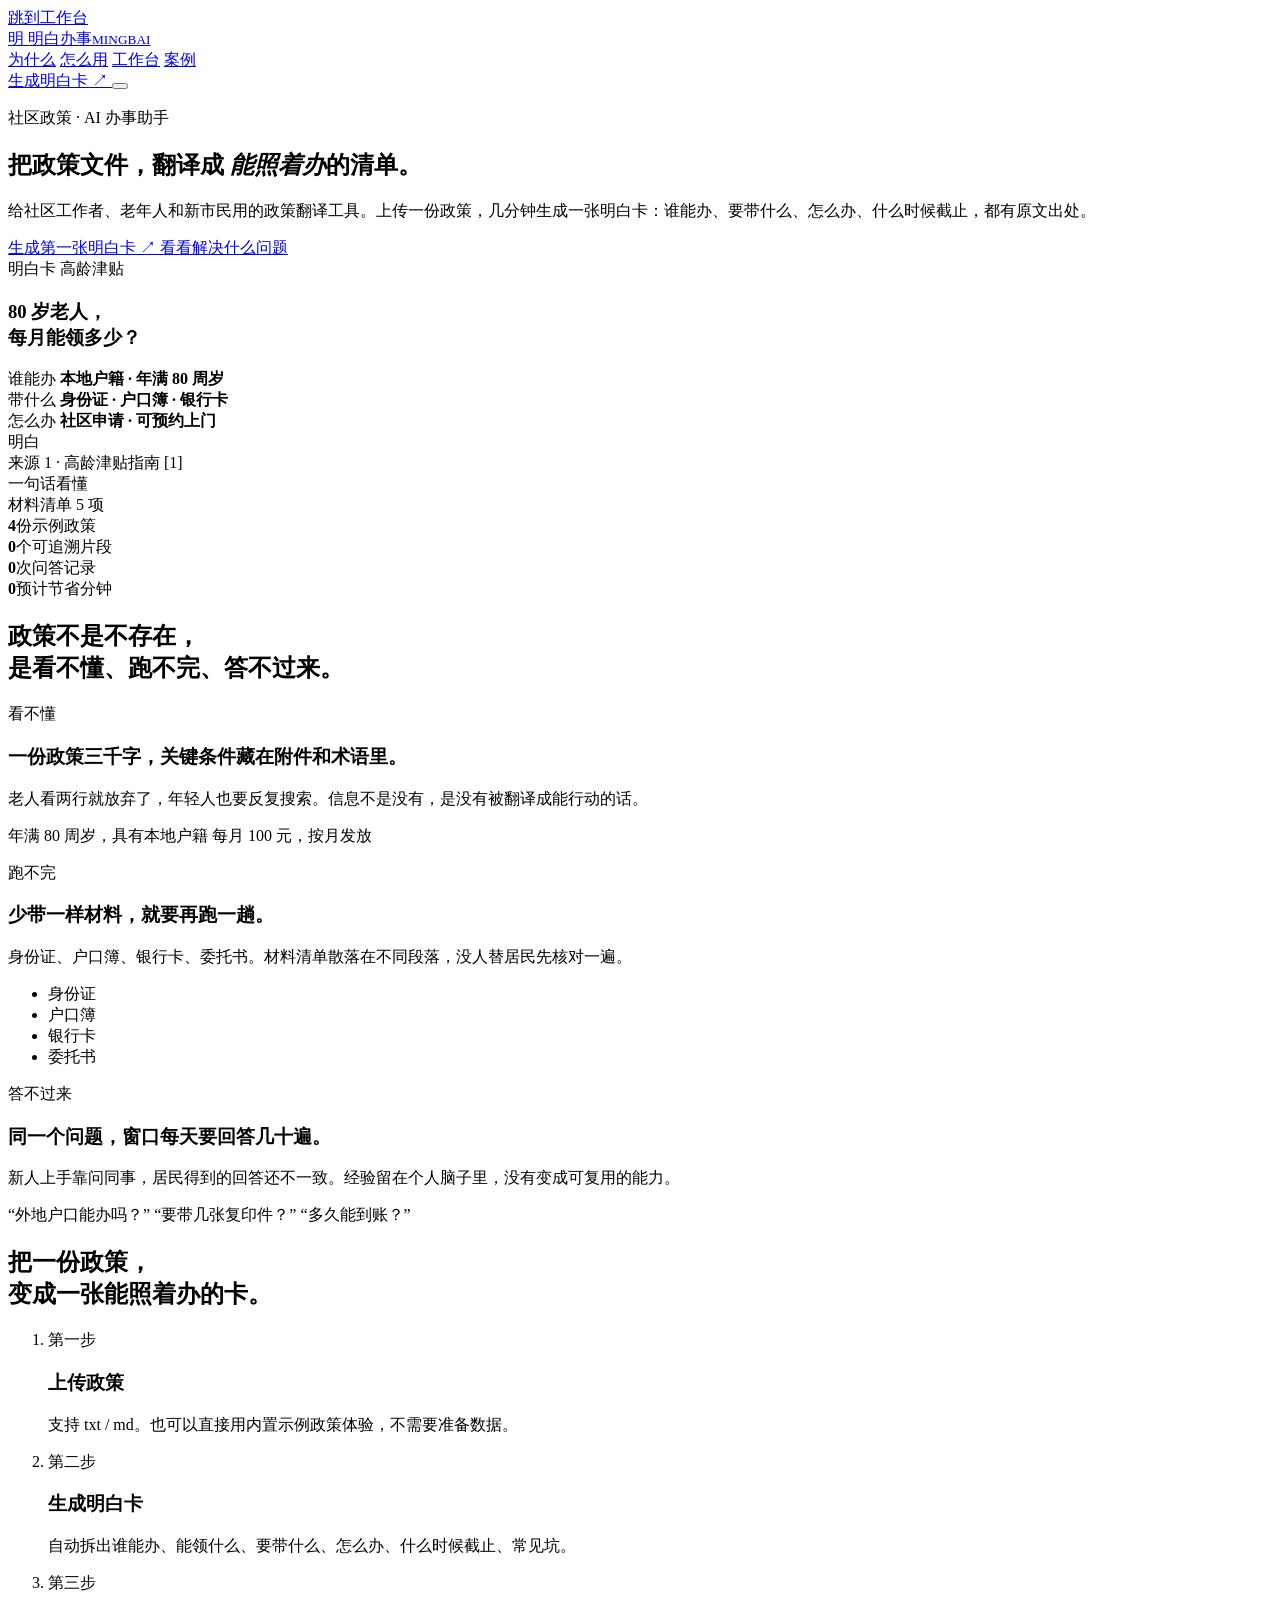
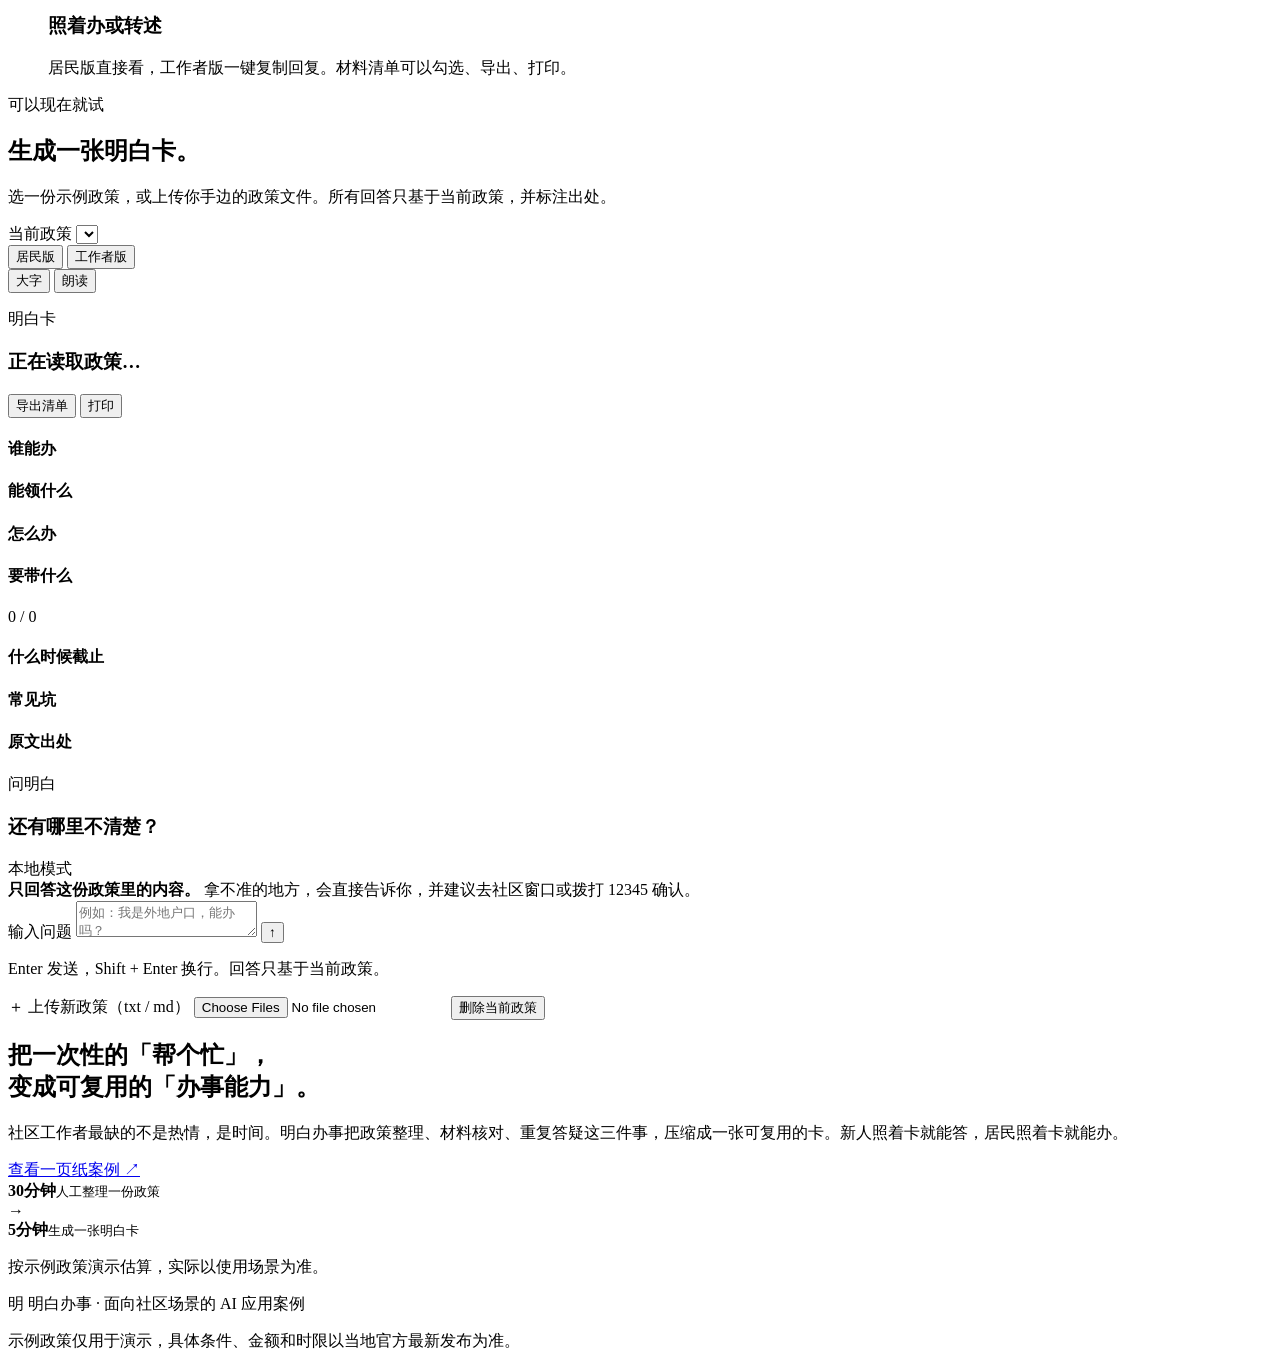
==== frontend/index.html @ 515706d0 "feat: build Mingbai policy translation assistant" ====
<!doctype html>
<html lang="zh-CN">
<head>
  <meta charset="utf-8">
  <meta name="viewport" content="width=device-width, initial-scale=1">
  <meta name="description" content="明白办事：把政策文件翻译成一张能照着办的清单。面向社区工作者、老年人和新市民的 AI 政策助手。">
  <meta name="theme-color" content="#F2F0E9">
  <title>明白办事 · 把政策翻译成能照着办的清单</title>
  <link rel="icon" href="data:image/svg+xml,%3Csvg xmlns='http://www.w3.org/2000/svg' viewBox='0 0 64 64'%3E%3Crect width='64' height='64' rx='16' fill='%23B5432C'/%3E%3Ctext x='32' y='43' text-anchor='middle' font-size='30' fill='%23F2F0E9' font-family='serif'%3E明%3C/text%3E%3C/svg%3E">
  <link rel="stylesheet" href="/static/styles.css">
</head>
<body>
  <a class="skip-link" href="#workspace">跳到工作台</a>
  <div class="grain" aria-hidden="true"></div>
  <div class="paper-grid" aria-hidden="true"></div>

  <header class="site-head">
    <nav class="nav-shell" aria-label="主导航">
      <a class="brand" href="#top" aria-label="明白办事首页">
        <span class="brand-mark" aria-hidden="true">明</span>
        <span class="brand-text">明白办事<small>MINGBAI</small></span>
      </a>
      <div class="nav-links">
        <a href="#why">为什么</a>
        <a href="#how">怎么用</a>
        <a href="#workspace">工作台</a>
        <a href="#case">案例</a>
      </div>
      <a class="btn btn-primary nav-cta" href="#workspace">
        生成明白卡
        <span class="btn-icon" aria-hidden="true">↗</span>
      </a>
      <button class="menu-toggle" type="button" aria-expanded="false" aria-controls="mobile-menu" aria-label="打开菜单">
        <span></span><span></span><span></span>
      </button>
    </nav>
  </header>

  <div id="mobile-menu" class="mobile-menu" hidden>
    <nav aria-label="移动端导航">
      <a href="#why" style="--i:1">为什么</a>
      <a href="#how" style="--i:2">怎么用</a>
      <a href="#workspace" style="--i:3">工作台</a>
      <a href="#case" style="--i:4">案例</a>
    </nav>
    <p class="mobile-menu-foot">示例政策仅用于演示，具体以当地官方发布为准。</p>
  </div>

  <main id="top">
    <section class="hero" aria-labelledby="hero-title">
      <div class="hero-copy reveal">
        <p class="eyebrow">社区政策 · AI 办事助手</p>
        <h1 id="hero-title">
          <span>把政策文件，翻译成</span>
          <span><em>能照着办</em>的清单。</span>
        </h1>
        <p class="lede">
          给社区工作者、老年人和新市民用的政策翻译工具。上传一份政策，几分钟生成一张明白卡：谁能办、要带什么、怎么办、什么时候截止，都有原文出处。
        </p>
        <div class="hero-actions">
          <a class="btn btn-primary" href="#workspace">
            生成第一张明白卡
            <span class="btn-icon" aria-hidden="true">↗</span>
          </a>
          <a class="btn btn-ghost" href="#why">看看解决什么问题</a>
        </div>
      </div>

      <div class="hero-visual reveal" aria-hidden="true">
        <div class="stack-card"></div>
        <article class="hero-card">
          <div class="hero-card-top">
            <span>明白卡</span>
            <span>高龄津贴</span>
          </div>
          <h3>80 岁老人，<br>每月能领多少？</h3>
          <div class="hero-card-row">
            <span>谁能办</span>
            <strong>本地户籍 · 年满 80 周岁</strong>
          </div>
          <div class="hero-card-row">
            <span>带什么</span>
            <strong>身份证 · 户口簿 · 银行卡</strong>
          </div>
          <div class="hero-card-row">
            <span>怎么办</span>
            <strong>社区申请 · 可预约上门</strong>
          </div>
          <div class="seal">明白</div>
          <div class="hero-card-foot">
            <span>来源 1 · 高龄津贴指南</span>
            <span>[1]</span>
          </div>
        </article>
        <div class="floating-note note-a"><span></span>一句话看懂</div>
        <div class="floating-note note-b">材料清单 5 项</div>
      </div>
    </section>

    <section class="proof-strip reveal" aria-label="演示数据">
      <div><strong id="stat-docs">4</strong><span>份示例政策</span></div>
      <div><strong id="stat-chunks">0</strong><span>个可追溯片段</span></div>
      <div><strong id="stat-queries">0</strong><span>次问答记录</span></div>
      <div><strong id="stat-saved">0</strong><span>预计节省分钟</span></div>
    </section>

    <section id="why" class="section why" aria-labelledby="why-title">
      <header class="section-head reveal">
        <h2 id="why-title">政策不是不存在，<br>是看不懂、跑不完、答不过来。</h2>
      </header>
      <div class="problem-grid">
        <article class="problem-card paper-card reveal">
          <div class="card-inner">
            <p class="problem-label">看不懂</p>
            <h3>一份政策三千字，关键条件藏在附件和术语里。</h3>
            <p>老人看两行就放弃了，年轻人也要反复搜索。信息不是没有，是没有被翻译成能行动的话。</p>
            <div class="doc-demo" aria-hidden="true">
              <span class="doc-line long"></span>
              <span class="doc-line"></span>
              <span class="doc-line hl">年满 80 周岁，具有本地户籍</span>
              <span class="doc-line"></span>
              <span class="doc-line short"></span>
              <span class="doc-line hl">每月 100 元，按月发放</span>
            </div>
          </div>
        </article>
        <article class="problem-card paper-card reveal">
          <div class="card-inner">
            <p class="problem-label">跑不完</p>
            <h3>少带一样材料，就要再跑一趟。</h3>
            <p>身份证、户口簿、银行卡、委托书。材料清单散落在不同段落，没人替居民先核对一遍。</p>
            <ul class="mini-check" aria-hidden="true">
              <li class="done">身份证</li>
              <li class="done">户口簿</li>
              <li>银行卡</li>
              <li>委托书</li>
            </ul>
          </div>
        </article>
        <article class="problem-card paper-card reveal">
          <div class="card-inner">
            <p class="problem-label">答不过来</p>
            <h3>同一个问题，窗口每天要回答几十遍。</h3>
            <p>新人上手靠问同事，居民得到的回答还不一致。经验留在个人脑子里，没有变成可复用的能力。</p>
            <div class="chat-demo" aria-hidden="true">
              <span>“外地户口能办吗？”</span>
              <span>“要带几张复印件？”</span>
              <span>“多久能到账？”</span>
            </div>
          </div>
        </article>
      </div>
    </section>

    <section id="how" class="section how" aria-labelledby="how-title">
      <header class="section-head reveal">
        <h2 id="how-title">把一份政策，<br>变成一张能照着办的卡。</h2>
      </header>
      <ol class="how-steps">
        <li class="reveal">
          <span class="step-index">第一步</span>
          <h3>上传政策</h3>
          <p>支持 txt / md。也可以直接用内置示例政策体验，不需要准备数据。</p>
        </li>
        <li class="reveal">
          <span class="step-index">第二步</span>
          <h3>生成明白卡</h3>
          <p>自动拆出谁能办、能领什么、要带什么、怎么办、什么时候截止、常见坑。</p>
        </li>
        <li class="reveal">
          <span class="step-index">第三步</span>
          <h3>照着办或转述</h3>
          <p>居民版直接看，工作者版一键复制回复。材料清单可以勾选、导出、打印。</p>
        </li>
      </ol>
    </section>

    <section id="workspace" class="section workspace" aria-labelledby="workspace-title">
      <header class="section-head reveal">
        <p class="eyebrow">可以现在就试</p>
        <h2 id="workspace-title">生成一张明白卡。</h2>
        <p class="section-lede">选一份示例政策，或上传你手边的政策文件。所有回答只基于当前政策，并标注出处。</p>
      </header>

      <div class="workbench paper-card reveal" id="workbench" data-persona="resident">
        <div class="card-inner">
          <div class="workbench-top">
            <div class="policy-picker">
              <label for="policy-select">当前政策</label>
              <select id="policy-select" aria-label="选择政策文件"></select>
            </div>
            <div class="mode-switch" role="group" aria-label="回答视角">
              <button type="button" data-persona="resident" class="is-active">居民版</button>
              <button type="button" data-persona="worker">工作者版</button>
            </div>
            <div class="a11y-controls">
              <button type="button" id="large-text-toggle" aria-pressed="false">大字</button>
              <button type="button" id="speak-toggle" aria-pressed="false">朗读</button>
            </div>
          </div>

          <div class="workbench-body">
            <section class="card-panel" aria-labelledby="card-title">
              <div class="card-panel-head">
                <div>
                  <p class="kicker">明白卡</p>
                  <h3 id="card-title">正在读取政策…</h3>
                </div>
                <div class="card-actions">
                  <button type="button" id="export-btn" class="text-btn">导出清单</button>
                  <button type="button" id="print-btn" class="text-btn">打印</button>
                </div>
              </div>

              <div id="card-loading" class="card-loading" hidden>
                <span class="skeleton wide"></span>
                <span class="skeleton"></span>
                <span class="skeleton short"></span>
              </div>

              <div id="card-content">
                <p class="one-liner" id="one-liner"></p>

                <div class="card-grid">
                  <div class="mini-card">
                    <h4>谁能办</h4>
                    <ul id="audience-list"></ul>
                  </div>
                  <div class="mini-card">
                    <h4>能领什么</h4>
                    <ul id="benefit-list"></ul>
                  </div>
                </div>

                <div class="timeline-block">
                  <div class="block-head">
                    <h4>怎么办</h4>
                    <span id="steps-count" class="count-tag"></span>
                  </div>
                  <ol id="steps-list" class="step-list"></ol>
                </div>

                <div class="checklist-block">
                  <div class="block-head">
                    <h4>要带什么</h4>
                    <span id="checklist-progress" class="count-tag">0 / 0</span>
                  </div>
                  <ul id="materials-list" class="materials"></ul>
                </div>

                <div class="card-grid two">
                  <div class="mini-card">
                    <h4>什么时候截止</h4>
                    <ul id="deadline-list"></ul>
                  </div>
                  <div class="mini-card accent-card">
                    <h4>常见坑</h4>
                    <ul id="pitfalls-list"></ul>
                  </div>
                </div>

                <div class="worker-kit" id="worker-kit" hidden>
                  <div class="block-head">
                    <h4>可直接转述给居民</h4>
                    <button type="button" id="copy-reply-btn" class="text-btn">复制回复</button>
                  </div>
                  <p id="worker-reply"></p>
                  <div class="worker-followups">
                    <span>高频追问</span>
                    <button type="button" data-followup="需要准备哪些材料？">材料</button>
                    <button type="button" data-followup="多久能办完？">时限</button>
                    <button type="button" data-followup="有哪些容易忽略的注意事项？">注意事项</button>
                  </div>
                </div>

                <div class="source-block">
                  <div class="block-head">
                    <h4>原文出处</h4>
                    <span id="source-count" class="count-tag"></span>
                  </div>
                  <div id="sources-list"></div>
                </div>

                <p class="disclaimer" id="disclaimer"></p>
              </div>
            </section>

            <aside class="chat-panel" aria-labelledby="chat-title">
              <div class="chat-head">
                <div>
                  <p class="kicker">问明白</p>
                  <h3 id="chat-title">还有哪里不清楚？</h3>
                </div>
                <span id="mode-badge" class="badge">本地模式</span>
              </div>
              <div id="chat-log" class="chat-log" role="log" aria-live="polite">
                <div class="welcome-note">
                  <strong>只回答这份政策里的内容。</strong>
                  拿不准的地方，会直接告诉你，并建议去社区窗口或拨打 12345 确认。
                </div>
              </div>
              <div id="suggestions" class="suggestions" aria-label="推荐问题"></div>
              <form id="chat-form" class="composer">
                <label class="sr-only" for="question">输入问题</label>
                <textarea id="question" rows="2" placeholder="例如：我是外地户口，能办吗？" autocomplete="off"></textarea>
                <button type="submit" id="send-btn" class="send-btn" aria-label="发送问题">↑</button>
              </form>
              <p class="composer-hint">Enter 发送，Shift + Enter 换行。回答只基于当前政策。</p>
            </aside>
          </div>

          <div class="upload-bar">
            <label class="upload-label" for="file-input">
              <span aria-hidden="true">＋</span>
              上传新政策（txt / md）
            </label>
            <input id="file-input" type="file" accept=".txt,.md,.markdown" multiple>
            <button type="button" id="delete-policy" class="delete-btn">删除当前政策</button>
            <span id="upload-status" class="upload-status" role="status"></span>
          </div>
        </div>
      </div>
    </section>

    <section id="case" class="section case" aria-labelledby="case-title">
      <div class="case-inner paper-card reveal">
        <div class="card-inner">
          <div class="case-copy">
            <h2 id="case-title">把一次性的「帮个忙」，<br>变成可复用的「办事能力」。</h2>
            <p>
              社区工作者最缺的不是热情，是时间。明白办事把政策整理、材料核对、重复答疑这三件事，压缩成一张可复用的卡。新人照着卡就能答，居民照着卡就能办。
            </p>
            <a class="btn btn-primary" href="/static/case-study/index.html">
              查看一页纸案例
              <span class="btn-icon" aria-hidden="true">↗</span>
            </a>
          </div>
          <div class="case-metrics" aria-label="演示数据">
            <div><strong>30<span>分钟</span></strong><small>人工整理一份政策</small></div>
            <div class="metric-arrow" aria-hidden="true">→</div>
            <div><strong>5<span>分钟</span></strong><small>生成一张明白卡</small></div>
            <p>按示例政策演示估算，实际以使用场景为准。</p>
          </div>
        </div>
      </div>
    </section>
  </main>

  <footer class="site-foot">
    <div>
      <span class="brand-mark small" aria-hidden="true">明</span>
      <span>明白办事 · 面向社区场景的 AI 应用案例</span>
    </div>
    <p>示例政策仅用于演示，具体条件、金额和时限以当地官方最新发布为准。</p>
  </footer>

  <noscript>
    <div class="noscript">这个工作台需要 JavaScript 才能生成明白卡。请开启 JavaScript 后刷新页面。</div>
  </noscript>

  <script src="/static/app.js" defer></script>
</body>
</html>
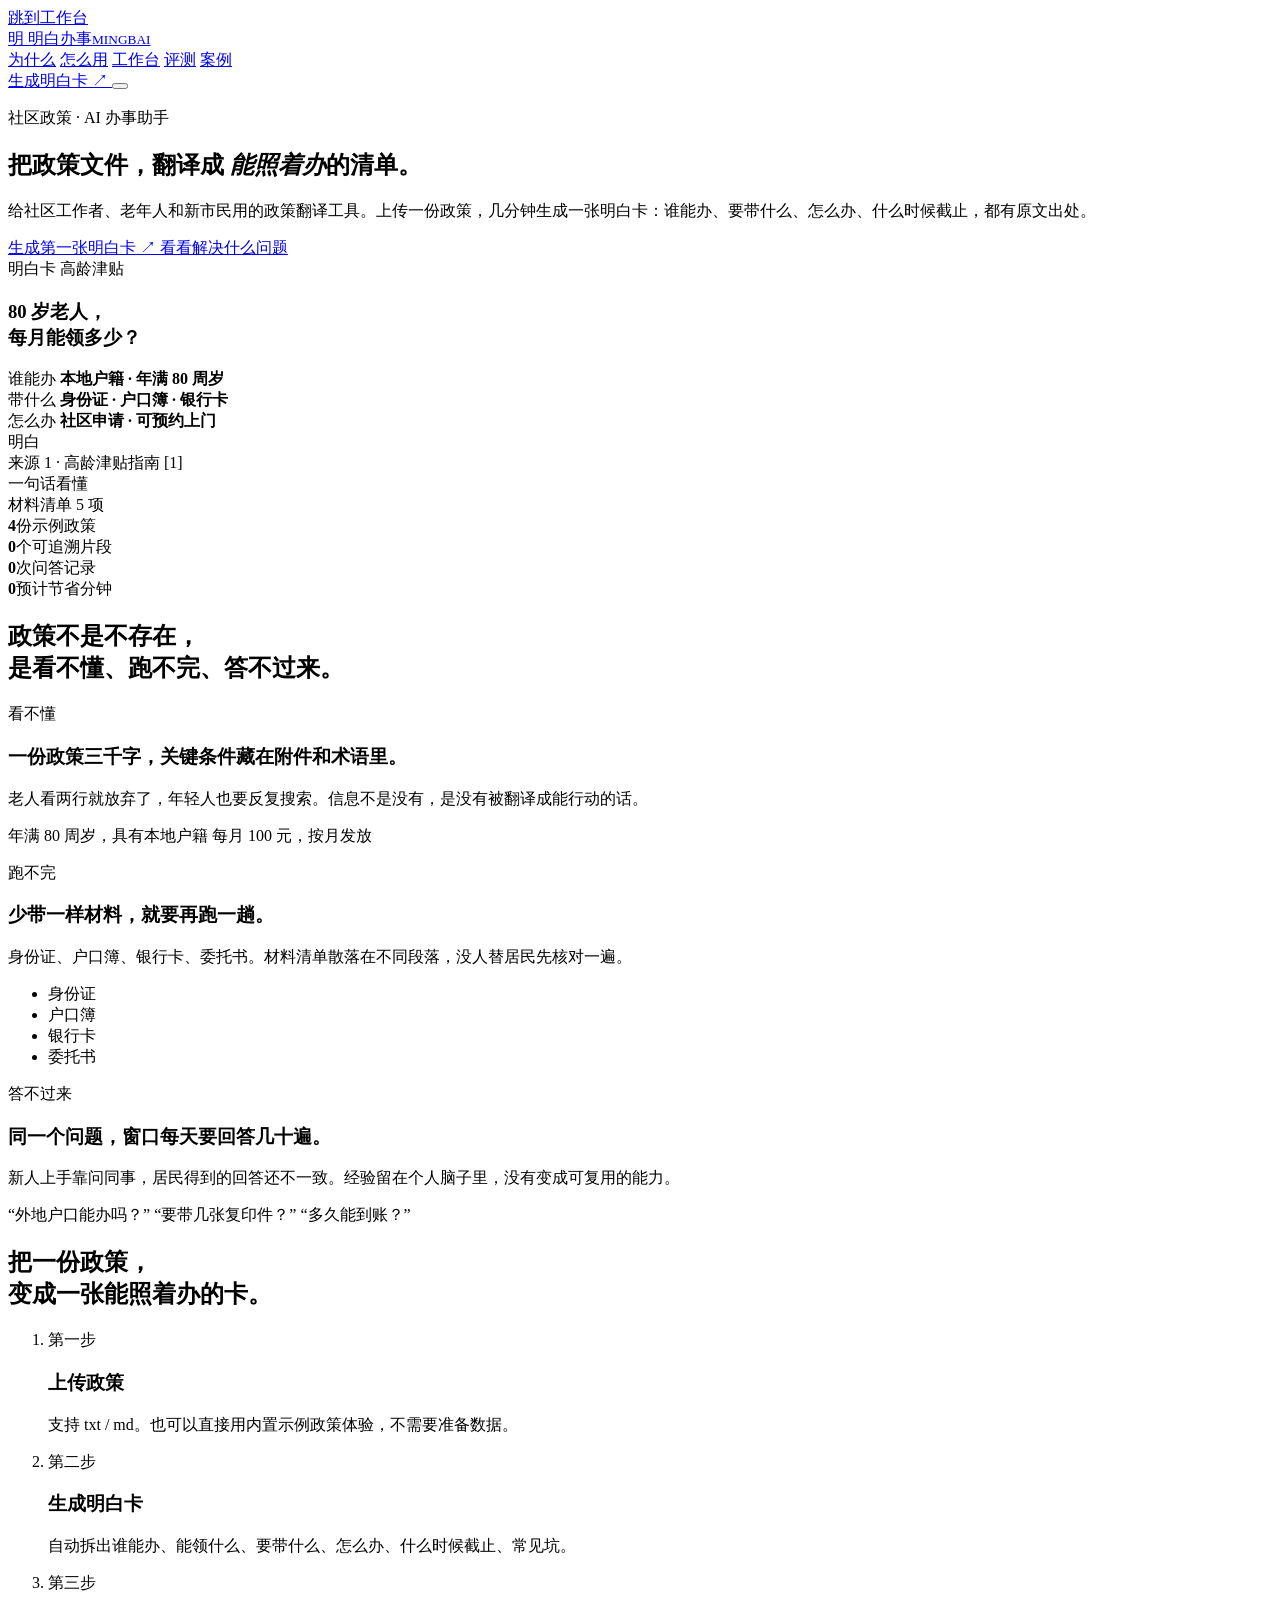
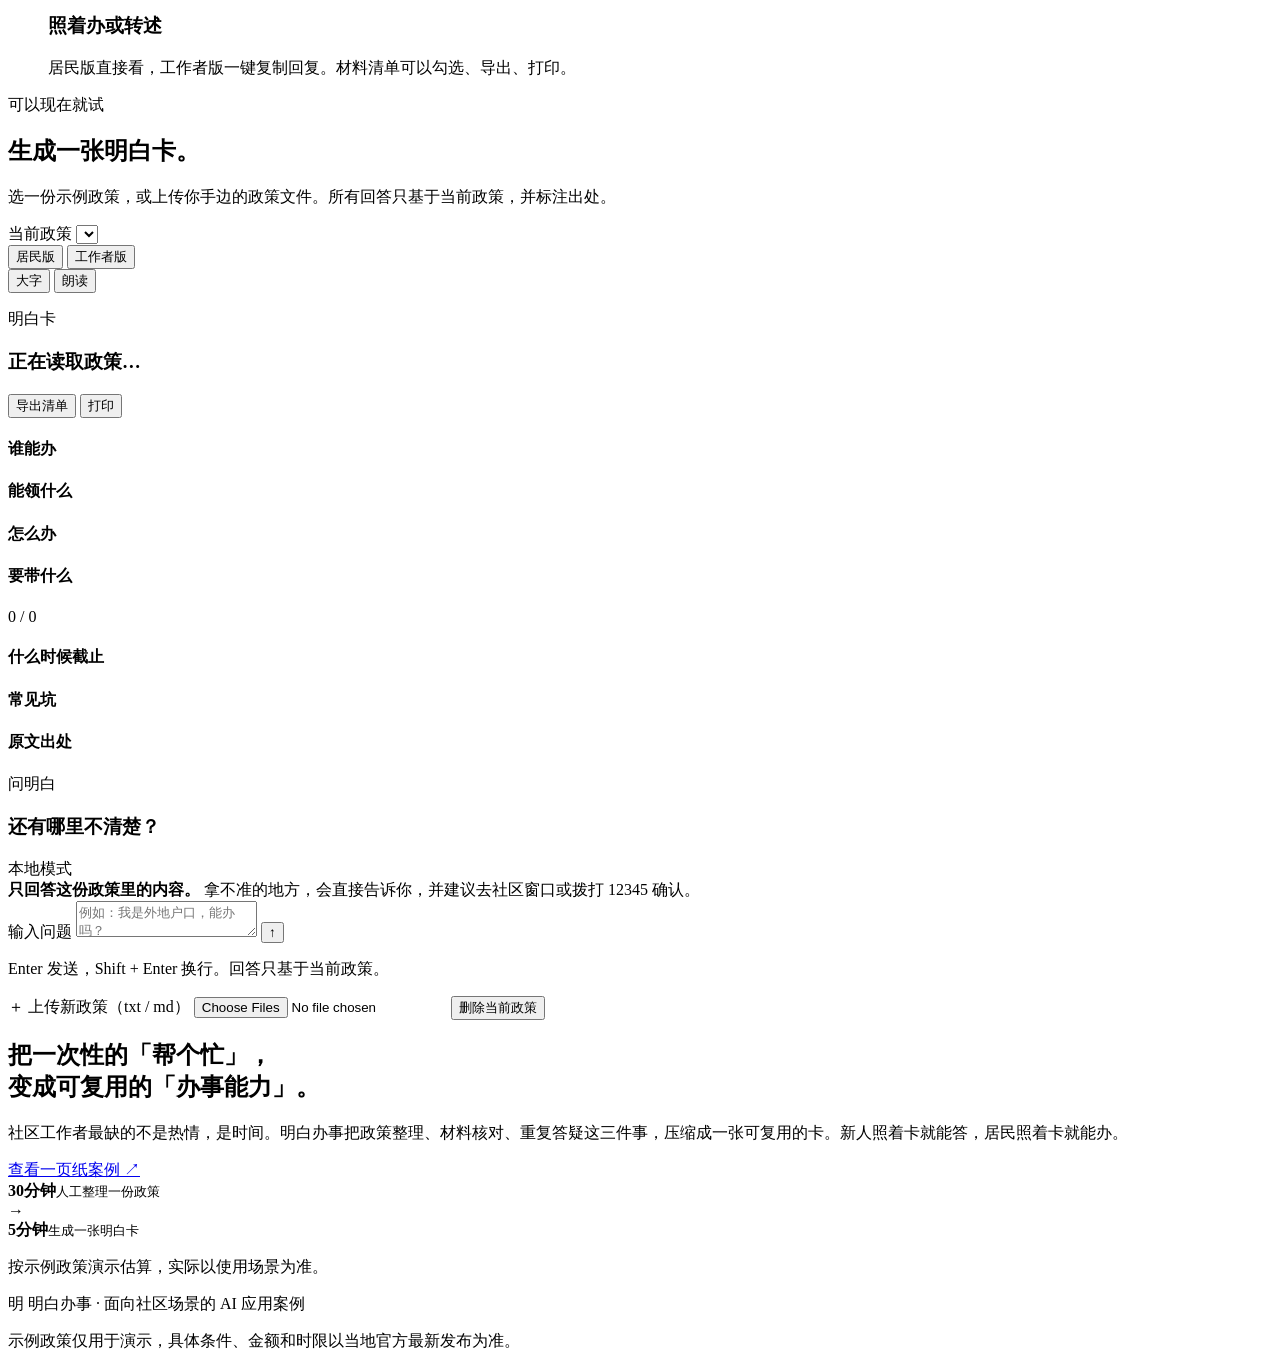
==== commit 1681df7c: "feat: add evaluation, observability, and review governance" ====
--- a/frontend/index.html
+++ b/frontend/index.html
@@ -24,6 +24,7 @@
         <a href="#why">为什么</a>
         <a href="#how">怎么用</a>
         <a href="#workspace">工作台</a>
+        <a href="/static/eval/index.html">评测</a>
         <a href="#case">案例</a>
       </div>
       <a class="btn btn-primary nav-cta" href="#workspace">
@@ -41,7 +42,8 @@
       <a href="#why" style="--i:1">为什么</a>
       <a href="#how" style="--i:2">怎么用</a>
       <a href="#workspace" style="--i:3">工作台</a>
-      <a href="#case" style="--i:4">案例</a>
+      <a href="/static/eval/index.html" style="--i:4">评测</a>
+      <a href="#case" style="--i:5">案例</a>
     </nav>
     <p class="mobile-menu-foot">示例政策仅用于演示，具体以当地官方发布为准。</p>
   </div>
@@ -189,6 +191,7 @@
               <label for="policy-select">当前政策</label>
               <select id="policy-select" aria-label="选择政策文件"></select>
             </div>
+            <a id="review-badge" class="badge review-badge" href="/static/review/index.html" hidden>待审核</a>
             <div class="mode-switch" role="group" aria-label="回答视角">
               <button type="button" data-persona="resident" class="is-active">居民版</button>
               <button type="button" data-persona="worker">工作者版</button>
